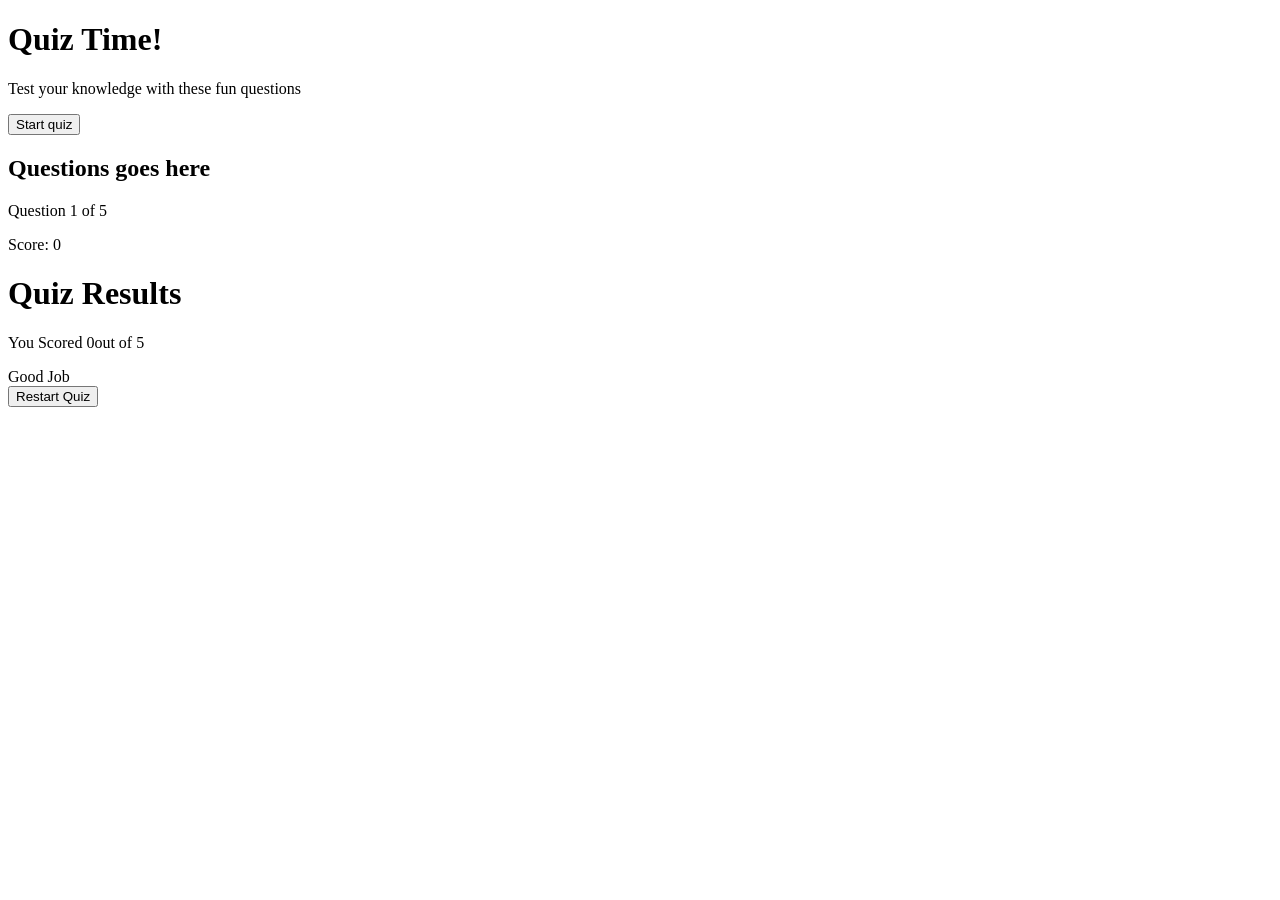
==== projects/quiz-game/index.html @ 645233dd "started making html css project" ====
<!doctype html>
<html lang="en">
  <head>
    <meta charset="UTF-8" />
    <meta name="viewport" content="width=device-width, initial-scale=1.0" />
    <title>Quiz Game</title>
    <link rel="stylesheet" href="style.css" />
  </head>
  <body>
    <div class="container">
      <div class="screen active" id="start-screen">
        <h1>Quiz Time!</h1>
        <p>Test your knowledge with these fun questions</p>
        <button id="start-btn">Start quiz</button>
      </div>

      <div class="screen" id="quiz-screen">
        <div class="quiz-header">
          <h2 id="question-text">Questions goes here</h2>
          <div class="quiz-info">
            <p>
              Question <span id="current-question">1</span> of <span>5</span>
            </p>
            <p>Score: <span id="score">0</span></p>
          </div>
        </div>

        <div id="answers-container" class="answers-container">
          <!-- !! answer buttons will be inserted here fro our js code later -->
        </div>

        <div class="progress-bar">
          <div class="progress" class="progress"></div>
        </div>
      </div>

      <div id="result-screen" class="screen">
        <h1>Quiz Results</h1>
        <div class="result-info">
          <p>
            You Scored <span id="final-score">0</span>out of
            <span id="max-score">5</span>
          </p>
          <div class="result-message">Good Job</div>
          <button id="restart-btn">Restart Quiz</button>
        </div>
      </div>
    </div>
    <script src="script.js"></script>
  </body>
</html>
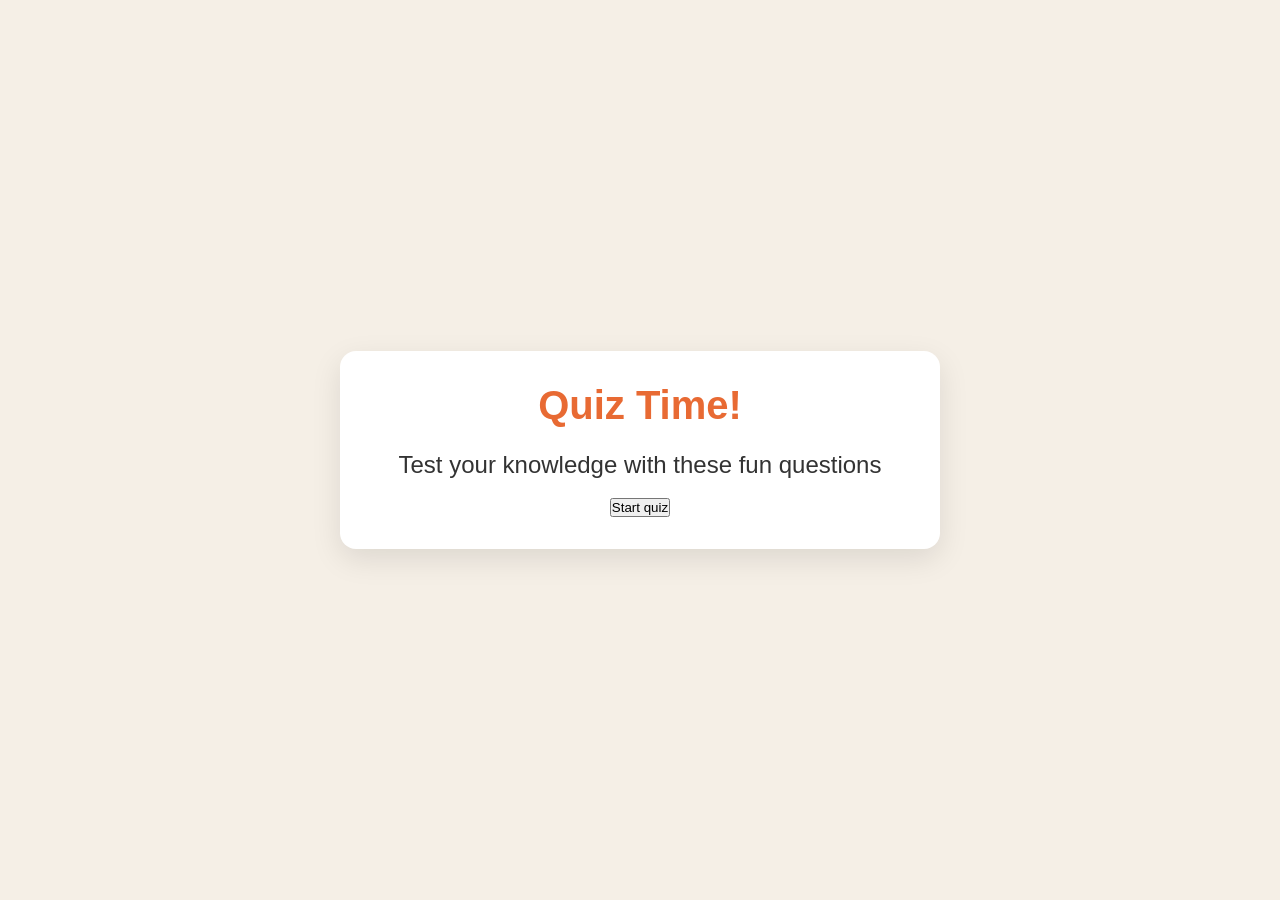
==== commit 19d2ecdc: "added css" ====
--- a/projects/quiz-game/index.html
+++ b/projects/quiz-game/index.html
@@ -10,7 +10,7 @@
     <div class="container">
       <div class="screen active" id="start-screen">
         <h1>Quiz Time!</h1>
-        <p>Test your knowledge with these fun questions</p>
+        <p id="question-text">Test your knowledge with these fun questions</p>
         <button id="start-btn">Start quiz</button>
       </div>
 
--- a/projects/quiz-game/style.css
+++ b/projects/quiz-game/style.css
@@ -0,0 +1,109 @@
+/* Basic reset */
+* {
+  margin: 0;
+  padding: 0;
+  box-sizing: border-box;
+}
+
+body {
+  background-color: #f5efe6;
+  display: flex;
+  justify-content: center;
+  align-items: center;
+  min-height: 100vh;
+  padding: 1rem;
+  font-family: sans-serif;
+}
+
+.container {
+  background-color: white;
+  border-radius: 1rem;
+  box-shadow: 0 10px 30px rgba(0, 0, 0, 0.1);
+  width: 100%;
+  max-width: 600px;
+  overflow: hidden;
+  position: relative;
+}
+/* SCREENS */
+
+.screen {
+  display: none;
+  padding: 2rem;
+  text-align: center;
+}
+.screen.active {
+  display: block;
+}
+
+/* START SCREEN */
+
+#start-screen h1 {
+  color: #e86a33;
+  margin-bottom: 20px;
+  font-size: 2.5rem;
+}
+
+.quiz-header {
+  margin-bottom: 2rem;
+}
+#question-text {
+  color: #333;
+  font-size: 1.5rem;
+  margin-bottom: 1rem;
+  line-height: 1.4;
+}
+.quiz-info {
+  display: flex;
+  justify-content: space-between;
+  color: #666;
+  font-size: 1rem;
+  margin-bottom: 10px;
+}
+
+.answers-container {
+  display: flex;
+  flex-direction: column;
+  gap: 10px;
+  margin-bottom: 25px;
+}
+
+.answer-btn {
+  background-color: #f8f0e5;
+  color: #333;
+  border: 2px solid #eadbc8;
+  border-radius: 10px;
+  padding: 1rem;
+  cursor: pointer;
+  text-align: left;
+  transition: all 0.3s ease;
+}
+.answer-btn:hover {
+  background-color: #eadbc8;
+  border-color: #dac0ae;
+}
+
+.answer-btn-correct {
+  background-color: #e6fff0;
+  border-color: #a3f0c4;
+  color: #28a745;
+}
+.answer-btn-incorrect {
+  background-color: #fff0f0;
+  border-color: #ffbdbd;
+  color: #dc3545;
+}
+
+.progress-bar {
+  height: 10px;
+  background-color: #f8f0e5;
+  border-radius: 5px;
+  overflow: hidden;
+  margin-top: 20px;
+}
+.progress {
+  height: 100%;
+  background-color: #e86a33;
+  width: 0;
+  transition: width 0.3s ease;
+}
+/* RESULT SCREEN */
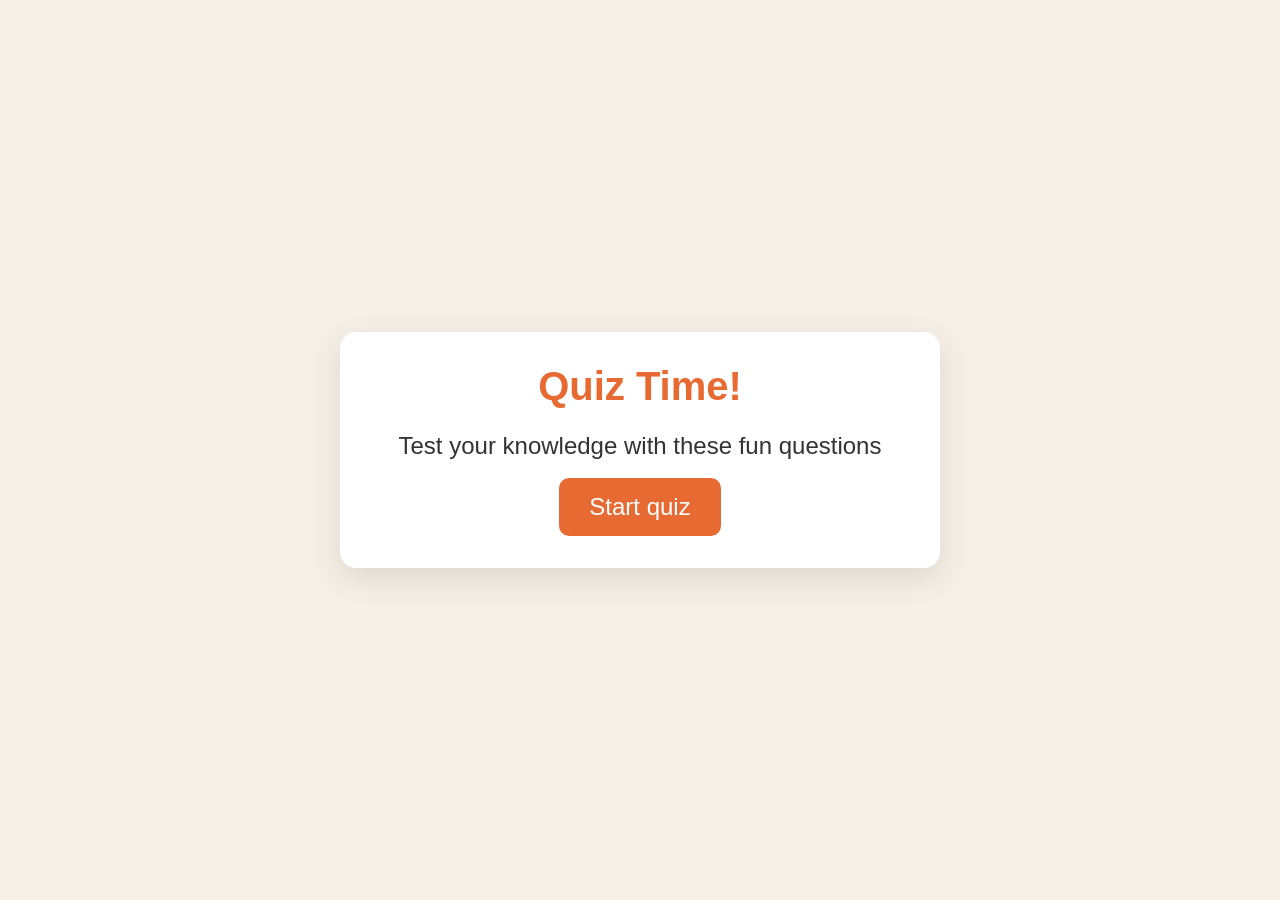
==== commit f0a6148a: "completed css" ====
--- a/projects/quiz-game/index.html
+++ b/projects/quiz-game/index.html
@@ -41,7 +41,7 @@
             You Scored <span id="final-score">0</span>out of
             <span id="max-score">5</span>
           </p>
-          <div class="result-message">Good Job</div>
+          <div id="result-message">Good Job</div>
           <button id="restart-btn">Restart Quiz</button>
         </div>
       </div>
--- a/projects/quiz-game/style.css
+++ b/projects/quiz-game/style.css
@@ -107,3 +107,60 @@
   transition: width 0.3s ease;
 }
 /* RESULT SCREEN */
+
+#result-screen h1 {
+  color: #e86a33;
+  margin-bottom: 30px;
+}
+.result-info {
+  background-color: #f8f0e5;
+  border-radius: 10px;
+  padding: 20px;
+  margin-bottom: 30px;
+}
+
+.result-info p {
+  font-size: 1.2rem;
+  color: #333;
+  margin-bottom: 1rem;
+}
+
+#result-message {
+  font-size: 1.5rem;
+  font-weight: 600;
+  color: #e86a33;
+}
+button {
+  background-color: #e86a33;
+  color: white;
+  border: none;
+  border-radius: 10px;
+  padding: 15px 30px;
+  font-size: 1.5rem;
+  cursor: pointer;
+  transition: background-color 0.3s ease;
+}
+button:hover {
+  background-color: #d45b28;
+}
+
+/* RESPONSIVE DESIGN */
+
+@media (max-width: 500px) {
+  .screen {
+    padding: 1rem;
+  }
+  #start-screen h1 {
+    font-size: 2rem;
+  }
+  #question-text {
+    font-size: 1.3rem;
+  }
+  .answer-btn {
+    padding: 12px;
+  }
+  button {
+    padding: 12px 25px;
+    font-size: 1rem;
+  }
+}
